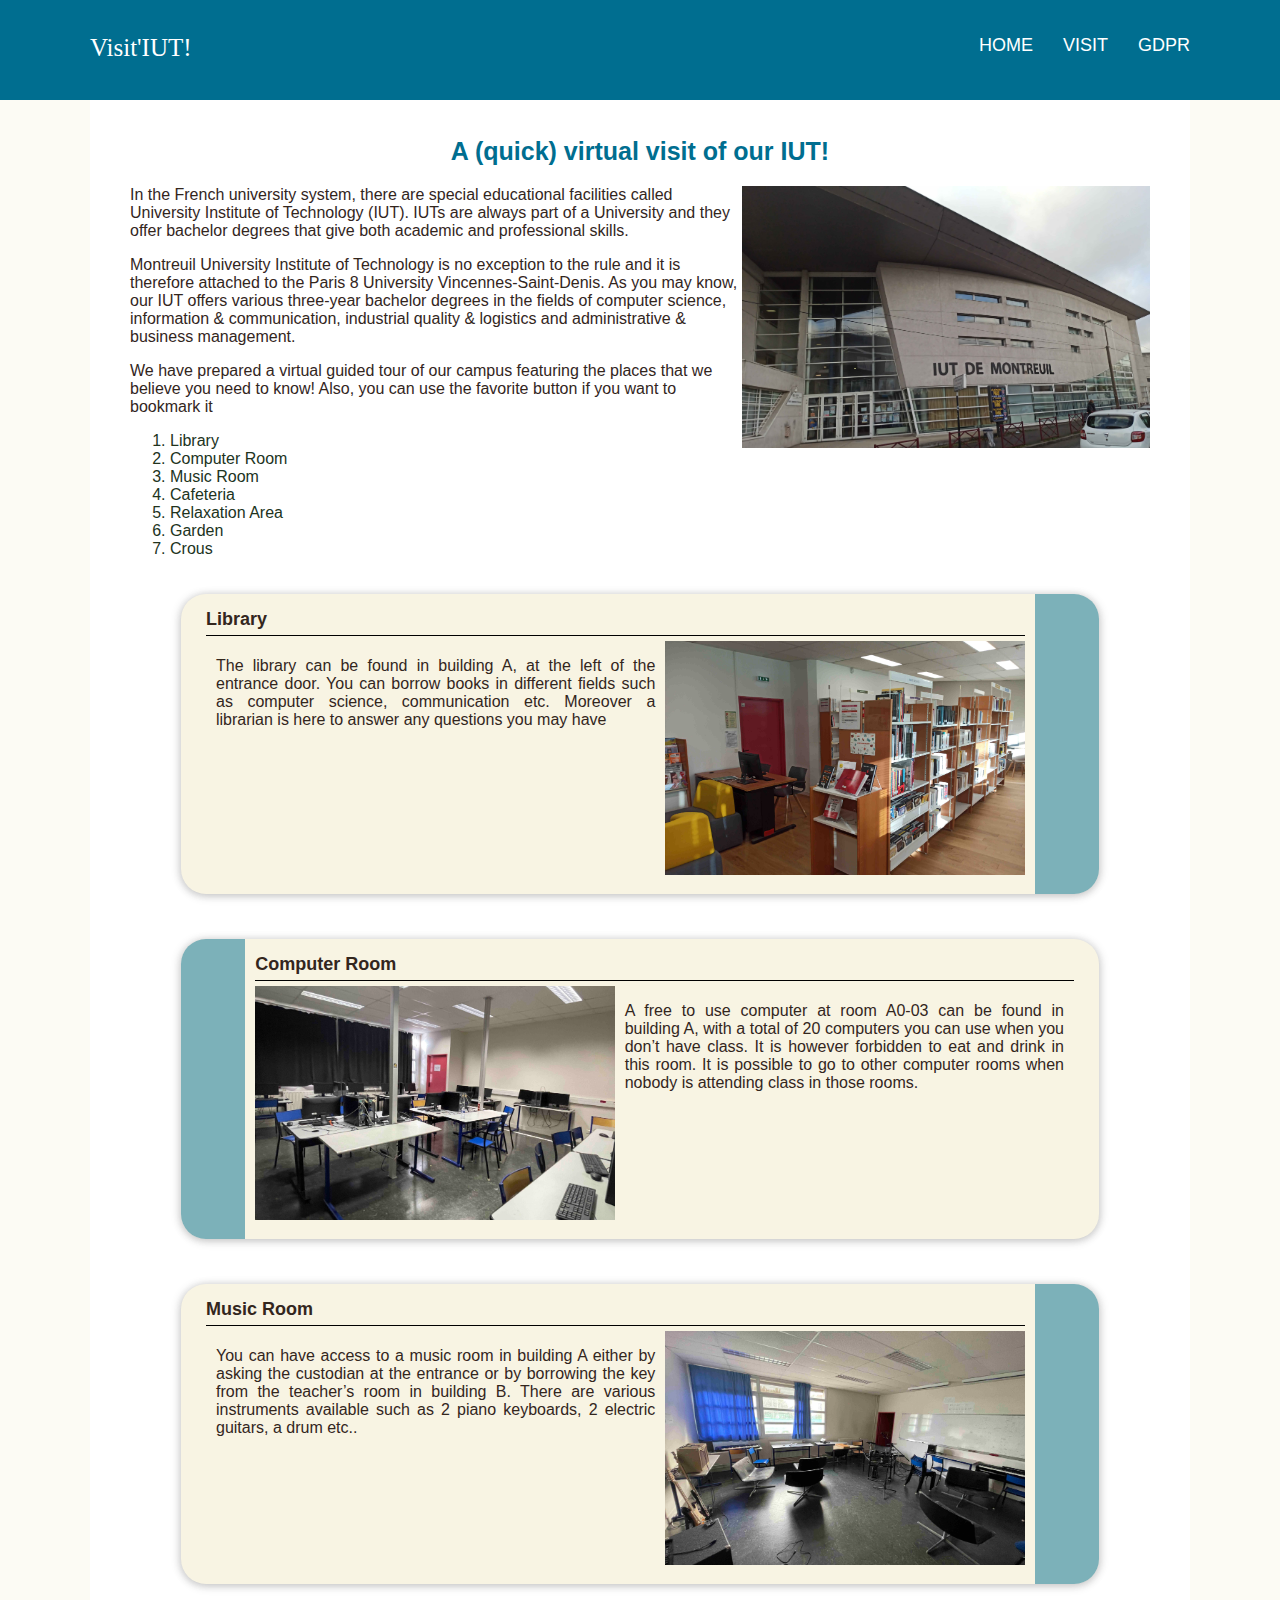
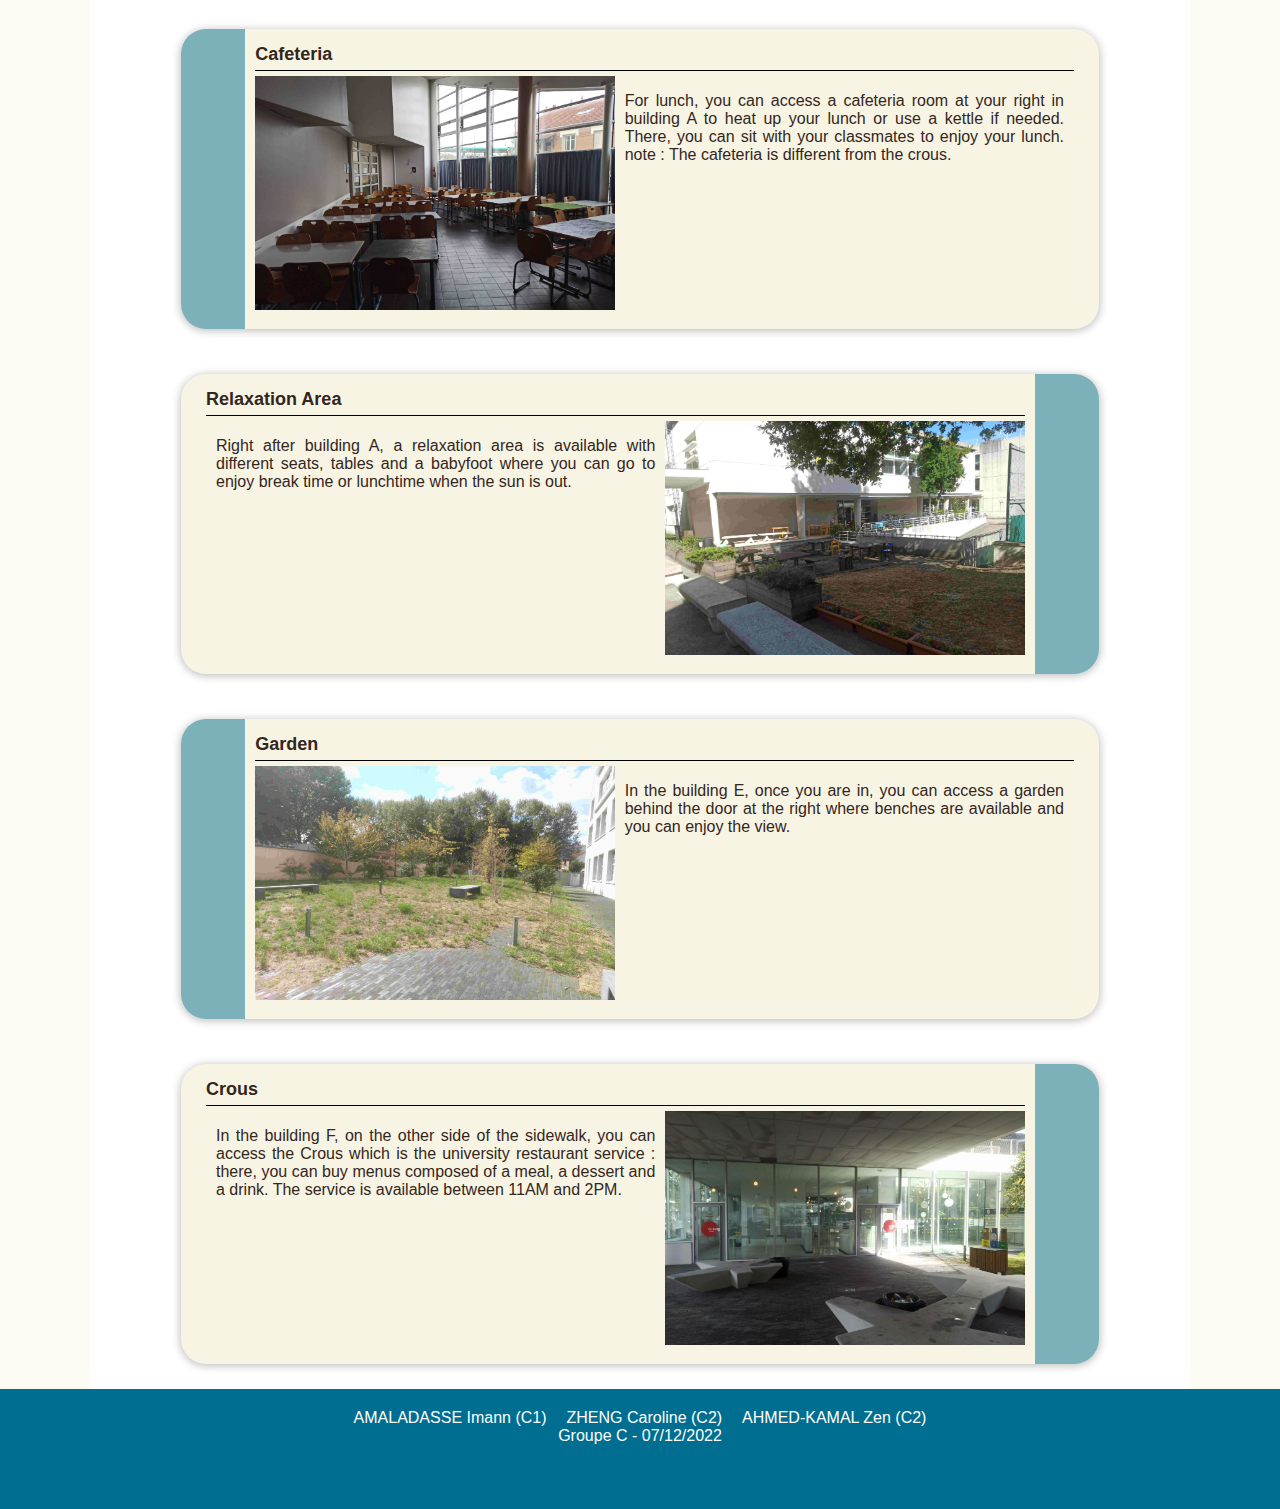
==== pages/itineraire.html @ da860711 "Version Beta" ====
<!DOCTYPE html>
<html lang="en">

<head>
    <meta charset="utf-8">
    <meta name="viewport" content="width=device-width, initial-scale=1.0, shrink-to-fit=no">

    <!--link href="../content/fontawesome-free-6.2.0-web/css/fontawesome.css" rel="stylesheet">
    <link href="../content/fontawesome-free-6.2.0-web/css/solid.css" rel="stylesheet" -->

    <!-- Il s'agit de la feuille de style pour les icônes utilisées -->
    <!-- Afin de reduire la taille de notre page nous preféré utiliser -->
    <!-- une feuille de style de font awesome hébergée -->
    <link rel="stylesheet" href="https://cdnjs.cloudflare.com/ajax/libs/font-awesome/6.2.1/css/all.min.css"
        integrity="sha512-MV7K8+y+gLIBoVD59lQIYicR65iaqukzvf/nwasF0nqhPay5w/9lJmVM2hMDcnK1OnMGCdVK+iQrJ7lzPJQd1w=="
        crossorigin="anonymous" referrerpolicy="no-referrer">

    <!-- Feuille de style générale -->
    <link href="../css/mainStyle.css" rel="stylesheet">

    <!-- Feuille de style spécifique à la page-->
    <link href="../css/itineraireStyle.css" rel="stylesheet">

    <!-- Feuille de style spécifique aux cartes-->
    <link href="../css/cardStyle.css" rel="stylesheet">

    <!-- Feuille de style pour les medias queries-->
    <link href="../css/mediaQueries.css" rel="stylesheet">
    <title>A (quick) virtual visit of our IUT!</title>
</head>

<body>
    <header>
        <div class="wrapper">
            <div class="headerLogo">
                <a href="../index.html" title="Click here to go homepage">
                    <div><i class="fa-solid fa-user-graduate"></i></div>
                </a>
                <p>Visit'IUT!</p>
            </div>
            <nav>
                <a href="../index.html" title="Click here to go homepage">Home</a>
                <a href="itineraire.html">Visit</a>
                <a href="rgpd.html" title="Click here to go GDPR page">GDPR</a>
            </nav>
        </div>
    </header>
    <main>
        <div class="wrapper">
            <article lang="en">
                <h1>A (quick) virtual visit of our IUT!</h1>
                <div class="welcomeBox">
                    <img src="../content/pictures/iut_montreuil.jpg" alt="Front of the IUT" class="welcomeBox__image">
                    <p class="welcomeBox__paragraph__1">In the French university system, there are special educational
                        facilities called University
                        Institute of Technology (IUT). IUTs are always part of a University and they offer bachelor
                        degrees that give both academic and professional skills.</p>
                    <p>Montreuil University Institute of Technology is no exception to the rule and it is therefore
                        attached to the Paris 8 University Vincennes-Saint-Denis. As you may know, our IUT offers
                        various three-year bachelor degrees in the fields of computer science, information &
                        communication, industrial quality & logistics and administrative & business management.</p>
                    <p>We have prepared a virtual guided tour of our campus featuring the places that we believe you
                        need to know! Also, you can use the favorite button if you want to bookmark it</p>
                    <ol id="sommaireCarte">
                        <li><a href="#card01">Library</a></li>
                        <li><a href="#card02">Computer Room</a></li>
                        <li><a href="#card03">Music Room</a></li>
                        <li><a href="#card04">Cafeteria</a></li>
                        <li><a href="#card05">Relaxation Area</a></li>
                        <li><a href="#card06">Garden</a></li>
                        <li><a href="#card07">Crous</a></li>
                    </ol>
                </div>

                <div class="cardIUT" id="card01">
                    <div class="cardIUT__content">
                        <div class="cardIUT__content__title">
                            <h2>Library</h2>
                            <div class="cardIUT__content__title__anchor" title="Click to go back to the menu"><a
                                    href="#sommaireCarte"><i class="fa-sharp fa-solid fa-arrow-up"></i></a></div>
                        </div>
                        <div class="cardIUT__content__body">
                            <p class="cardIUT__content__body__text">
                                The library can be found in building A, at the left of the entrance door.
                                You can borrow books in different fields such as computer science, communication etc.
                                Moreover a librarian is here to answer any questions you may have
                            </p>
                            <a href="../content/pictures/librairie.jpg" target="_blank"
                                class="cardIUT__content__body__image "
                                title="Click here to open the picture on a new tab">
                                <div>
                                    <img src="../content/pictures/librairie.jpg" alt="Bookshell of the library">
                                </div>
                            </a>
                        </div>
                    </div>
                    <div class="cardIUT__favorite">
                        <div class="cardIUT__favorite__button">
                            <i class="fa-solid fa-bookmark"></i>
                        </div>
                    </div>
                </div>
                <div class="cardIUT cardIUT--inverted" id="card02">
                    <div class="cardIUT__content">
                        <div class="cardIUT__content__title">
                            <h2>Computer Room</h2>
                            <div class="cardIUT__content__title__anchor" title="Click to go back to the menu"><a
                                    href="#sommaireCarte"><i class="fa-sharp fa-solid fa-arrow-up"></i></a></div>
                        </div>
                        <div class="cardIUT__content__body">
                            <p class="cardIUT__content__body__text">
                                A free to use computer at room A0-03 can be found in building A, with a total of 20
                                computers you can use when you don’t have class. It is however forbidden to eat and
                                drink in this room.
                                It is possible to go to other computer rooms when nobody is attending class in those
                                rooms.

                            </p>
                            <a href="../content/pictures/salle_info.jpg" target="_blank"
                                class="cardIUT__content__body__image "
                                title="Click here to open the picture on a new tab">
                                <div>
                                    <img src="../content/pictures/salle_info.jpg" alt="Computer Room">
                                </div>
                            </a>
                        </div>
                    </div>
                    <div class="cardIUT__favorite">
                        <div class="cardIUT__favorite__button">
                            <i class="fa-solid fa-bookmark"></i>
                        </div>
                    </div>
                </div>
                <div class="cardIUT" id="card03">
                    <div class="cardIUT__content">
                        <div class="cardIUT__content__title">
                            <h2>Music Room</h2>
                            <div class="cardIUT__content__title__anchor" title="Click to go back to the menu"><a
                                    href="#sommaireCarte"><i class="fa-sharp fa-solid fa-arrow-up"></i></a></div>
                        </div>
                        <div class="cardIUT__content__body">
                            <p class="cardIUT__content__body__text">
                                You can have access to a music room in building A either by asking the custodian at the
                                entrance or by borrowing the key from the teacher’s room in building B.
                                There are various instruments available such as 2 piano keyboards, 2 electric guitars, a
                                drum etc..
                            </p>
                            <a href="../content/pictures/salle_de_musique.jpg" target="_blank"
                                class="cardIUT__content__body__image "
                                title="Click here to open the picture on a new tab">
                                <div>
                                    <img src="../content/pictures/salle_de_musique.jpg" alt="Music Room">
                                </div>
                            </a>
                        </div>
                    </div>
                    <div class="cardIUT__favorite">
                        <div class="cardIUT__favorite__button">
                            <i class="fa-solid fa-bookmark"></i>
                        </div>
                    </div>
                </div>
                <div class="cardIUT cardIUT--inverted" id="card04">
                    <div class="cardIUT__content">
                        <div class="cardIUT__content__title">
                            <h2>Cafeteria</h2>
                            <div class="cardIUT__content__title__anchor" title="Click to go back to the menu"><a
                                    href="#sommaireCarte"><i class="fa-sharp fa-solid fa-arrow-up"></i></a></div>
                        </div>
                        <div class="cardIUT__content__body">
                            <p class="cardIUT__content__body__text">
                                For lunch, you can access a cafeteria room at your right in building A to heat up your
                                lunch or use a kettle if needed. There, you can sit with your classmates to enjoy your
                                lunch.
                                note : The cafeteria is different from the crous.
                            </p>
                            <a href="../content/pictures/cafetaria.jpg" target="_blank"
                                class="cardIUT__content__body__image "
                                title="Click here to open the picture on a new tab">
                                <div>
                                    <img src="../content/pictures/cafetaria.jpg" alt="Cafeteria">
                                </div>
                            </a>
                        </div>
                    </div>
                    <div class="cardIUT__favorite">
                        <div class="cardIUT__favorite__button">
                            <i class="fa-solid fa-bookmark"></i>
                        </div>
                    </div>
                </div>
                <div class="cardIUT" id="card05">
                    <div class="cardIUT__content">
                        <div class="cardIUT__content__title">
                            <h2>Relaxation Area</h2>
                            <div class="cardIUT__content__title__anchor" title="Click to go back to the menu"><a
                                    href="#sommaireCarte"><i class="fa-sharp fa-solid fa-arrow-up"></i></a></div>
                        </div>
                        <div class="cardIUT__content__body">
                            <p class="cardIUT__content__body__text">
                                Right after building A, a relaxation area is available with different seats, tables and
                                a babyfoot where you can go to enjoy break time or lunchtime when the sun is out.
                            </p>
                            <a href="../content/pictures/aire_detente.jpg" target="_blank"
                                class="cardIUT__content__body__image "
                                title="Click here to open the picture on a new tab">
                                <div>
                                    <img src="../content/pictures/aire_detente.jpg"
                                        alt="Relaxation Area during a sunny day">
                                </div>
                            </a>
                        </div>
                    </div>
                    <div class="cardIUT__favorite">
                        <div class="cardIUT__favorite__button">
                            <i class="fa-solid fa-bookmark"></i>
                        </div>
                    </div>
                </div>
                <div class="cardIUT cardIUT--inverted" id="card06">
                    <div class="cardIUT__content">
                        <div class="cardIUT__content__title">
                            <h2>Garden</h2>
                            <div class="cardIUT__content__title__anchor" title="Click to go back to the menu"><a
                                    href="#sommaireCarte"><i class="fa-sharp fa-solid fa-arrow-up"></i></a></div>
                        </div>
                        <div class="cardIUT__content__body">
                            <p class="cardIUT__content__body__text">
                                In the building E, once you are in, you can access a garden behind the door at the right
                                where benches are available and you can enjoy the view.
                            </p>
                            <a href="../content/pictures/jardin.jpg" target="_blank"
                                class="cardIUT__content__body__image "
                                title="Click here to open the picture on a new tab">
                                <div>
                                    <img src="../content/pictures/jardin.jpg" alt="Garden during a sunny day">
                                </div>
                            </a>
                        </div>
                    </div>
                    <div class="cardIUT__favorite">
                        <div class="cardIUT__favorite__button">
                            <i class="fa-solid fa-bookmark"></i>
                        </div>
                    </div>
                </div>
                <div class="cardIUT" id="card07">
                    <div class="cardIUT__content">
                        <div class="cardIUT__content__title">
                            <h2>Crous</h2>
                            <div class="cardIUT__content__title__anchor" title="Click to go back to the menu"><a
                                    href="#sommaireCarte"><i class="fa-sharp fa-solid fa-arrow-up"></i></a></div>
                        </div>
                        <div class="cardIUT__content__body">
                            <p class="cardIUT__content__body__text">
                                In the building F, on the other side of the sidewalk, you can access the Crous which is
                                the university restaurant service : there, you can buy menus composed of a meal, a
                                dessert and a drink. The service is available between 11AM and 2PM.
                            </p>
                            <a href="../content/pictures/crous.jpg" target="_blank"
                                class="cardIUT__content__body__image "
                                title="Click here to open the picture on a new tab">
                                <div>
                                    <img src="../content/pictures/crous.jpg"
                                        alt="Entrance of the CROUS: the University canteen">
                                </div>
                            </a>
                        </div>
                    </div>
                    <div class="cardIUT__favorite">
                        <div class="cardIUT__favorite__button">
                            <i class="fa-solid fa-bookmark"></i>
                        </div>
                    </div>
                </div>

                <script type="module" src="ajoutFavori.js"></script>

            </article>
        </div>
    </main>
    <footer>
        <div class="wrapper">
            <ul>
                <li>AMALADASSE Imann (C1)</li>
                <li>ZHENG Caroline (C2)</li>
                <li>AHMED-KAMAL Zen (C2)</li>
            </ul>
            <p>Groupe C - 07/12/2022</p>
        </div>
    </footer>
</body>

</html>
---- css/mainStyle.css ----
:root{
    --couleurArrierePlanHeaderFooter: #006e90;/*#006e90;*//*305f7a;*/
    --couleurArrierePlanBody: rgba(248, 244, 227, 0.4);/*#f2f2f2;*/
    --couleurArrierePlanMain : #FFF;
    --couleurTexteDefaut: #33261d;
    /*--couleurSecondaire: #1c448e;*/

    --couleurHeaderFooter: #FFFFFF;

    --widthWrapperDesktop: 1100px;
    --heightHeaderDesktop: 100px;
    --heightFooterDesktop: 80px;

    --paddingWrapperMain_collapse: 20px; /*Problème du margin collapse*/
    --paddingWrapperFooter_collapse : 20px; /*Problème du margin collapse*/

    --paddingRightLeftMainWrapper: 40px;

    --tailleLogo: 50px;
    --taillePoliceNav:18px;
    --taillePoliceGéneral: 16px;
    --taillePoliceTitreNiveauUn: 25px;
    --taillePoliceTitreNiveauDeux: 18px;

}

/*** 1 - Mise en forme générale ***/

/** 1.1 - Arrière Plan et Police **/
@import url('https://fonts.googleapis.com/css2?family=Ubuntu&display=swap');
@import url('https://fonts.googleapis.com/css2?family=Cedarville+Cursive&display=swap');
body
{
    margin: 0;
    background-color: var(--couleurArrierePlanBody);

    color: var(--couleurTexteDefaut);
    font-family: 'Ubuntu',  sans-serif;
    font-size: var(--taillePoliceGéneral);
}

h1
{
    font-size: var(--taillePoliceTitreNiveauUn);
    font-weight: bold;
    color: var(--couleurArrierePlanHeaderFooter);
}

h2
{
    font-size: var(--taillePoliceTitreNiveauDeux);
    font-weight: bold;
}

header, footer
{
    background-color: var(--couleurArrierePlanHeaderFooter);
}

main .wrapper
{
    background-color: var(--couleurArrierePlanMain);
}

/** 1.2 - Découpage et définition des tailles des blocks **/

header
{
    height: var(--heightHeaderDesktop);
}

footer
{
    height: var(--heightFooterDesktop);
    padding-top: var(--paddingWrapperFooter_collapse); /*Problème du margin collapse*/
    padding-bottom: var(--paddingWrapperFooter_collapse);
}

.wrapper
{
    margin-right: auto;
    margin-left: auto;
    width: var(--widthWrapperDesktop);
}

main .wrapper
{
    min-height: calc(100vh - (var(--heightHeaderDesktop) + var(--heightFooterDesktop) + var(--paddingWrapperMain_collapse) +var(--paddingWrapperFooter_collapse)));
    padding-top: var(--paddingWrapperFooter_collapse); /*Problème du margin collapse*/

    box-sizing: border-box;
    padding-left: var(--paddingRightLeftMainWrapper);
    padding-right: var(--paddingRightLeftMainWrapper);
}

/*** 2 - Mise en forme Header ***/

/*
header .wrapper
{
    border: 1px dashed yellow;
}
header .wrapper div
{
    border: 1px dashed orange;
}
header .wrapper nav
{
    border: 1px dashed red;
}
*/

/** 2.1 - Logo **/

header .wrapper
{
    height: 95%;

    color: var(--couleurHeaderFooter);

    display: flex;
    flex-direction: row;

    justify-content: space-between;
    align-items: center;
}

.headerLogo
{
    display: flex;
    flex-direction: column;
}

.headerLogo p
{
    margin: 0;
    padding: 0;
    font-family: 'Cedarville Cursive', cursive;
    font-size: 25px;
}

.headerLogo div
{
    text-align: center;
    font-size: var(--tailleLogo);
}

/** 2.2 - Barre de navigation **/

header nav
{
    height: calc(var(--heightHeaderDesktop) / 4);

    font-size: var(--taillePoliceNav);

    display: flex;
    gap: 30px;
}

header nav a
{
    color: inherit;
    text-decoration: none;
    text-transform: uppercase;

    transition-property: font-size;
    transition-duration: 0.2s;
    transition-timing-function: ease-in-out;
}

.headerLogo a
{
    color: inherit;
    text-decoration: none;
}

header nav a:visited, .headerLogo a:visited
{
    color: inherit;
}

header nav a:hover
{
    padding-bottom: 30px;
    border-bottom: 3px solid var(--couleurHeaderFooter);
    font-size: calc(var(--taillePoliceNav) + 1px);
}

/*** 3 - Mise en forme Footer ***/
/*
footer .wrapper
{
    border: 1px dashed yellow;
}
footer .wrapper ul
{
    border: 1px dashed orange;
}
footer .wrapper p
{
    border: 1px dashed red;
}
*/

footer div
{
    color: var(--couleurHeaderFooter);
    display: flex;
    flex-direction: column;
    align-items: center;
}

footer div ul
{
    list-style-type: none;
    margin: 0;
    padding: 0;

    width: 60%;

    display: flex;
    flex-wrap: wrap;
    justify-content:center;
}

footer div ul li
{
    padding-left: 10px;
    padding-right: 10px;
}

footer div p
{
    margin: 0;
    text-align: center;
}
---- css/itineraireStyle.css ----
:root
{
    --couleurSommaire: #21331d;
}
article
{
    display: flex;
    flex-direction: column;
    row-gap: 20px;
}

h1
{
    text-align: center;
    margin-bottom: 0;
}

.welcomeBox__paragraph__1
{
    margin-top: 0;
}

.welcomeBox__image
{
    width: 40%;
    float: right;
}
.welcomeBox ol, .welcomeBox a, .welcomeBox a:visited
{
    color: var(--couleurSommaire);
    font-weight: 500;
}
.welcomeBox a
{
    text-decoration: none;
}

.welcomeBox li:hover
{
    text-decoration: underline;
}
---- css/cardStyle.css ----
:root{
    --cardBackgroundColor: #f8f4e3; /*Numéro 12*/

    --widthContent: 93%;
    --widthFavorite: 7%;

    --heigthCardIUT: 300px;
    --marginTitle: 10px;
    --heightTitle: 41px;

    --widthCardText: 55%;
    --widthCardImage : 45%;
    --spaceBetweenPictureFavorite: 10px;

    /*https://www.color-meanings.com/colors-that-go-with-blue*/
    /*Numéro 7*/
    --colorFavoriteBackground: rgba(0, 110, 144, 0.5); /*#006e90*/
    --colorFavoriteBackgroundSelected: rgba(0, 110, 144, 1);
    --colorFavoriteSelected: #ffd580 ;
    
    --arrondiBord: 25px;
}



/*Border for testing purposes*/
/*
.cardIUT
{
    border: 1px dashed black;
    /*background-color: grey;
}

.cardIUT__content
{
    border: 1px dashed green;
}

.cardIUT__favorite
{
    border: 1px dashed orange;
}

.cardIUT__content__body
{
    border: 1px solid black;
}

.cardIUT__content__title
{
    margin-bottom: 5px;
    border-bottom: 1px solid black;
}
*/

/* Agencement des blocks*/

.cardIUT
{
    margin: auto;
    margin-bottom: 25px;

    width: 90%;
    height: var(--heigthCardIUT);
    display: flex;
}

.cardIUT__content
{
    width: var(--widthContent);

    display: flex;
    flex-direction: column;
}

.cardIUT__favorite
{
    width: var(--widthFavorite);
}

.cardIUT__content__title
{
    height: var(--heightTitle);
    display: flex;
    justify-content: space-between;
}

.cardIUT__content__title h3
{
    margin-top: var(--marginTitle);
    margin-bottom: var(--marginTitle);
    height: max-content;
}

.cardIUT__content__body
{
   /* flex: auto; /*Il y a une propriete plus appropriée*/
   height: calc(var(--heigthCardIUT) - var(--heightTitle) - var(--arrondiBord));
   display: flex;
}

.cardIUT__content__body__text
{
    width: var(--widthCardText);
}

.cardIUT__content__body__image
{
    width: var(--widthCardImage);
    height: 100%; /*Ici parametre pour hauteur*/
    
}

.cardIUT__content__body__image div
{
    height: 100%;
}

.cardIUT__content__body__image div img
{
    height: 100%;
    width: 100%;
    object-fit: cover;
}

/*Couleur et Bordures*/
.cardIUT
{
    background-color: var(--cardBackgroundColor);
    border-radius: var(--arrondiBord);
    box-shadow: 0px 4px 9px rgba(0,0,0,0.10),-3px 0px 9px rgba(0,0,0,0.10), 3px 0px 9px rgba(0,0,0,0.10);
}
.cardIUT__favorite
{
    border-bottom-right-radius: var(--arrondiBord);
    border-top-right-radius: var(--arrondiBord);
    background-color: var(--colorFavoriteBackground);

    display: flex;
    flex-direction: column;
    align-items: center;
    justify-content: center;
}
.cardIUT__content__body, .cardIUT__content__title
{
    margin-left: var(--arrondiBord);
    margin-right: var(--spaceBetweenPictureFavorite);
}

.cardIUT__content__title
{
    margin-bottom: 5px;
    border-bottom: 1px solid black;
}

.cardIUT__content__title__anchor
{
    padding: 0;
    font-size: 25px;
    color: inherit;
}

.cardIUT__content__title__anchor i
{
    color: #33261d;
}

.cardIUT__content__title__anchor a:visited
{
    color: inherit;
}

.cardIUT__favorite__button
{
    font-size: 40px;
    height: fit-content;
    width: fit-content;

    color: var(--cardBackgroundColor);
}

/*Alignement texte*/

.cardIUT__content__body__text
{
    padding-left: 10px;
    padding-right: 10px;
    text-align: justify;
}

/*Ajout favori animation*/

.cardIUT__favorite--selected .cardIUT__favorite__button 
{
    color: var(--colorFavoriteSelected);
}

.cardIUT__favorite--selected
{
    background-color: var(--colorFavoriteBackgroundSelected);
}

.cardIUT__favorite__button:hover
{
    cursor: pointer;
    color: var(--colorFavoriteSelected);

    transition-duration: 0.5s;
    transition-timing-function: ease-in-out;
}

/** Carte inversée **/

/*Inversion Favori*/

.cardIUT--inverted 
{
    flex-direction: row-reverse;
}

.cardIUT--inverted .cardIUT__favorite
{
    border-bottom-right-radius: 0;
    border-top-right-radius: 0;

    border-bottom-left-radius: var(--arrondiBord);
    border-top-left-radius: var(--arrondiBord);
}

.cardIUT--inverted .cardIUT__content__body, .cardIUT--inverted .cardIUT__content__title
{
    margin-left: var(--spaceBetweenPictureFavorite);
    margin-right: var(--arrondiBord);
}


.cardIUT--inverted .cardIUT__content__body
{
    flex-direction: row-reverse;
}

.cardIUT--inverted .cardIUT__content__title
{
    text-align: end;
}
---- css/mediaQueries.css ----
:root {
    --breakpoint-desktop: 991px;
    --breakpoint-tablet: 768px;
    --paddingWrapper: 10px;
}


@media all and (max-width: 768px) {
    body {
        width: 100%;
    }

    header,
    footer {
        width: 100%;
    }

    main .wrapper {
        width: 100%;
        margin: 0;
        padding-left: var(--paddingWrapper);
        padding-right: var(--paddingWrapper);
    }

    .wrapper {
        box-sizing: border-box;
        width: 100%;
        padding-left: var(--paddingWrapper);
        padding-right: var(--paddingWrapper);
    }

    header nav {
        gap: 10px;
    }
/*
    .wrapper {
        border: 10px dashed yellow;
    }

    header, footer {
        border: 10px dashed orange;
    }
    */

    /** Spécifique à page itinéraire **/
    .welcomeBox__image {
        display: none;
    }

    .cardIUT {
        width: 100%;
        height: 500px;

        flex-direction: column-reverse;
        justify-content: start;
    }

    .cardIUT__content {
        margin-right: auto;
        margin-left: auto;
    }

    .cardIUT__content__body,
    .cardIUT__content__title, .cardIUT--inverted .cardIUT__content__body, .cardIUT--inverted .cardIUT__content__title {
        margin-left: 0;
        margin-right: 0;
    }

    .cardIUT__content__body__text {
        padding-left: 0;
        padding-right: 0;
    }

    .cardIUT__favorite, .cardIUT--inverted .cardIUT__favorite {
        border-bottom-right-radius: 0;
        border-top-right-radius: var(--arrondiBord);

        border-bottom-left-radius: 0;
        border-top-left-radius: var(--arrondiBord);

        width: 100%;
    }

    .cardIUT__content__body__text,
    .cardIUT__content__body__image {
        width: 100%;
    }

    .cardIUT--inverted .cardIUT__content__body,
    .cardIUT__content__body {
        flex-direction: column;
    }

    .cardIUT__content__body__image div img {
        max-height: 90%;

    }

    .cardIUT--inverted .cardIUT__content__title,
    .cardIUT__content__title {
        text-align: center;
    }

    .container-audio
    {
        flex-direction: column;
    }
    #h2Audio
    {
        align-self: center;
    }
}

@media all and (min-width: 768px) and (max-width: 1200px)
{
    .wrapper
    {
        width: 90%;
    }
}

@media all and (min-width: 768px) and (max-width: 1000px)
{
    .cardIUT {
        width: 100%;
    }
}
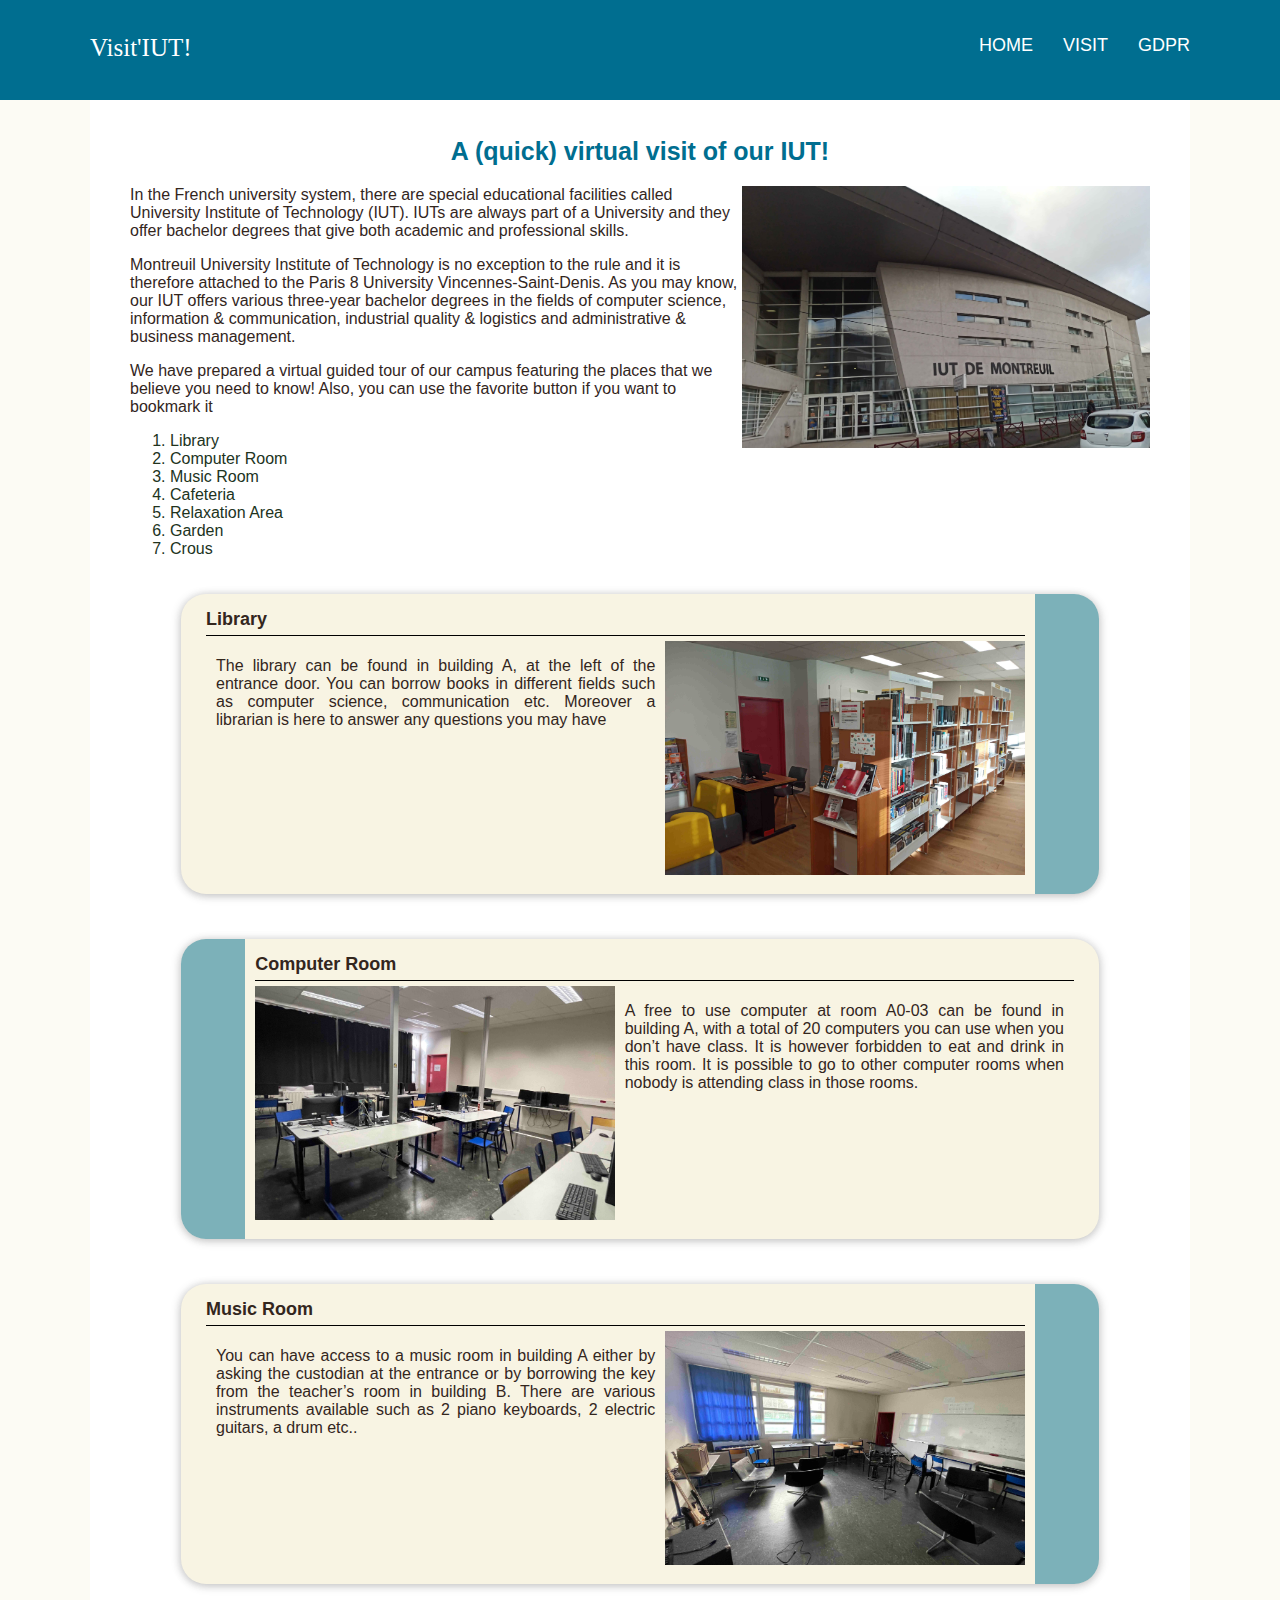
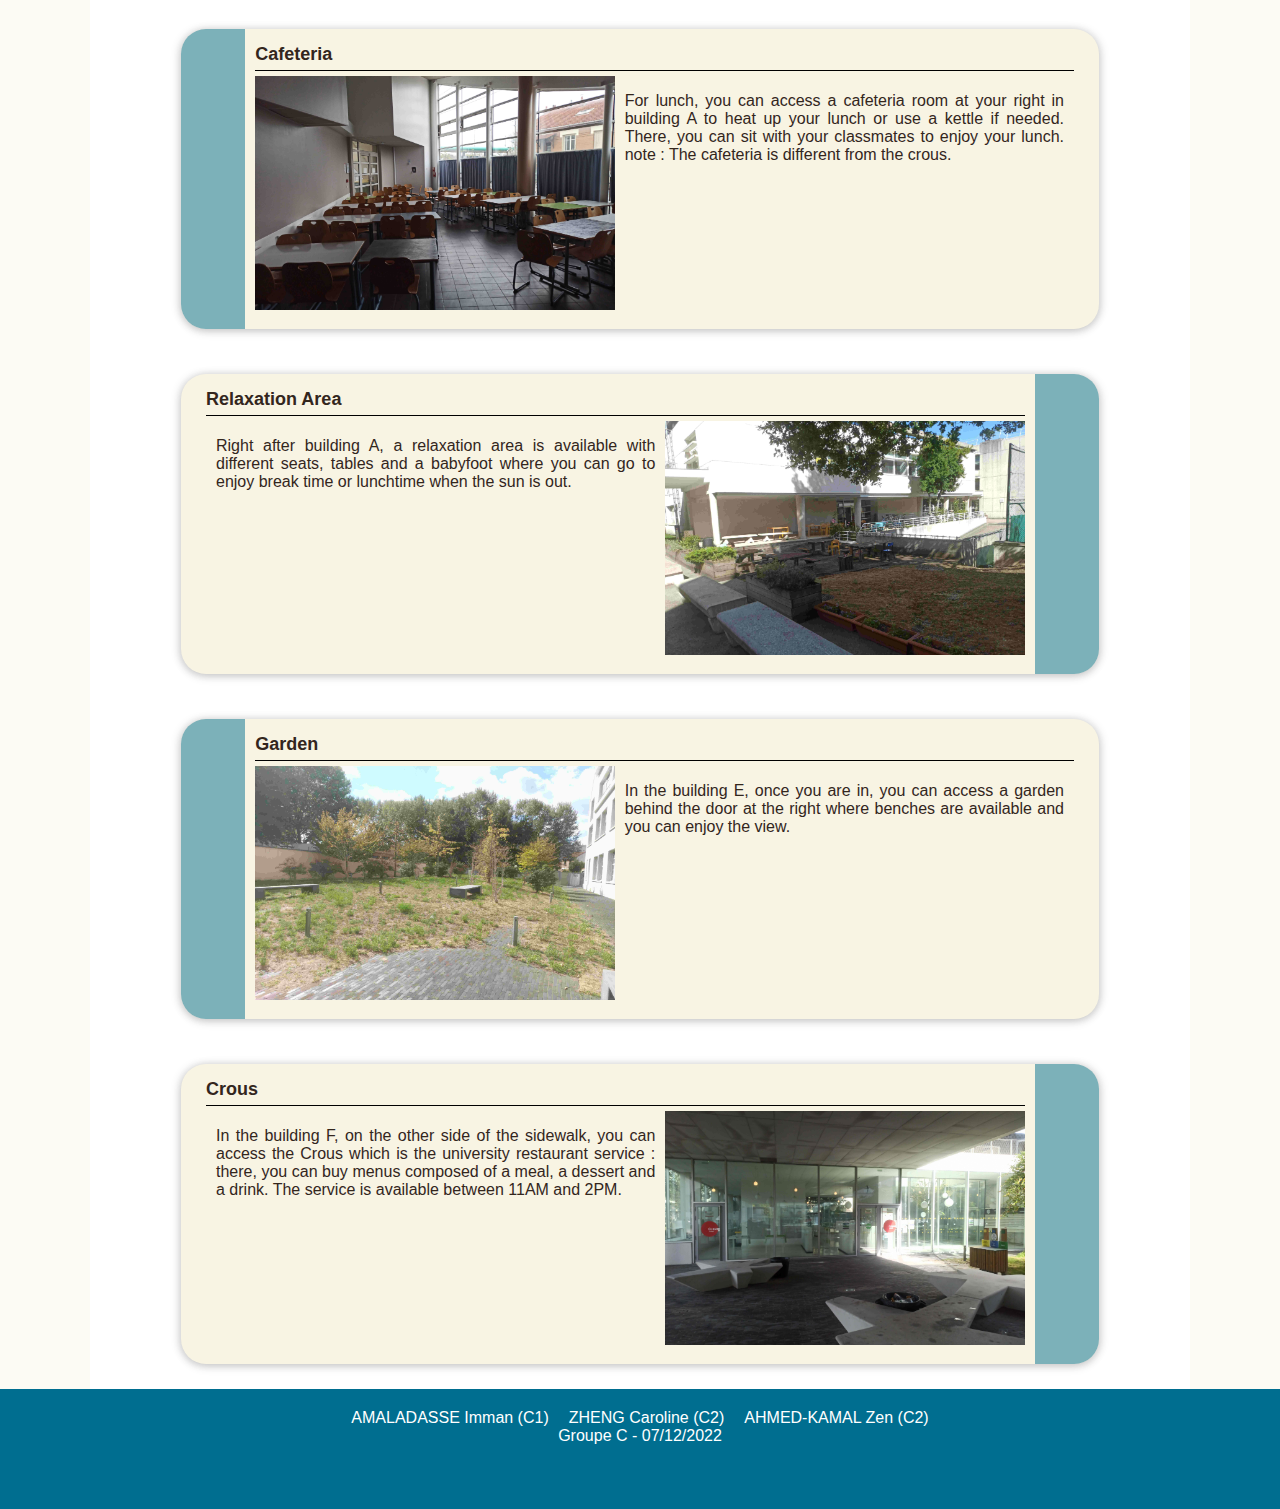
==== commit bd6a0d1f: "Misc" ====
--- a/pages/itineraire.html
+++ b/pages/itineraire.html
@@ -3,6 +3,8 @@
 
 <head>
     <meta charset="utf-8">
+
+     <!-- Empeche les navigateurs mobiles de dézoomer-->
     <meta name="viewport" content="width=device-width, initial-scale=1.0, shrink-to-fit=no">
 
     <!--link href="../content/fontawesome-free-6.2.0-web/css/fontawesome.css" rel="stylesheet">
@@ -31,6 +33,7 @@
 
 <body>
     <header>
+        <!--Cette balise div a été créer afin de centrer le contenu-->
         <div class="wrapper">
             <div class="headerLogo">
                 <a href="../index.html" title="Click here to go homepage">
@@ -282,7 +285,7 @@
     <footer>
         <div class="wrapper">
             <ul>
-                <li>AMALADASSE Imann (C1)</li>
+                <li>AMALADASSE Imman (C1)</li>
                 <li>ZHENG Caroline (C2)</li>
                 <li>AHMED-KAMAL Zen (C2)</li>
             </ul>
